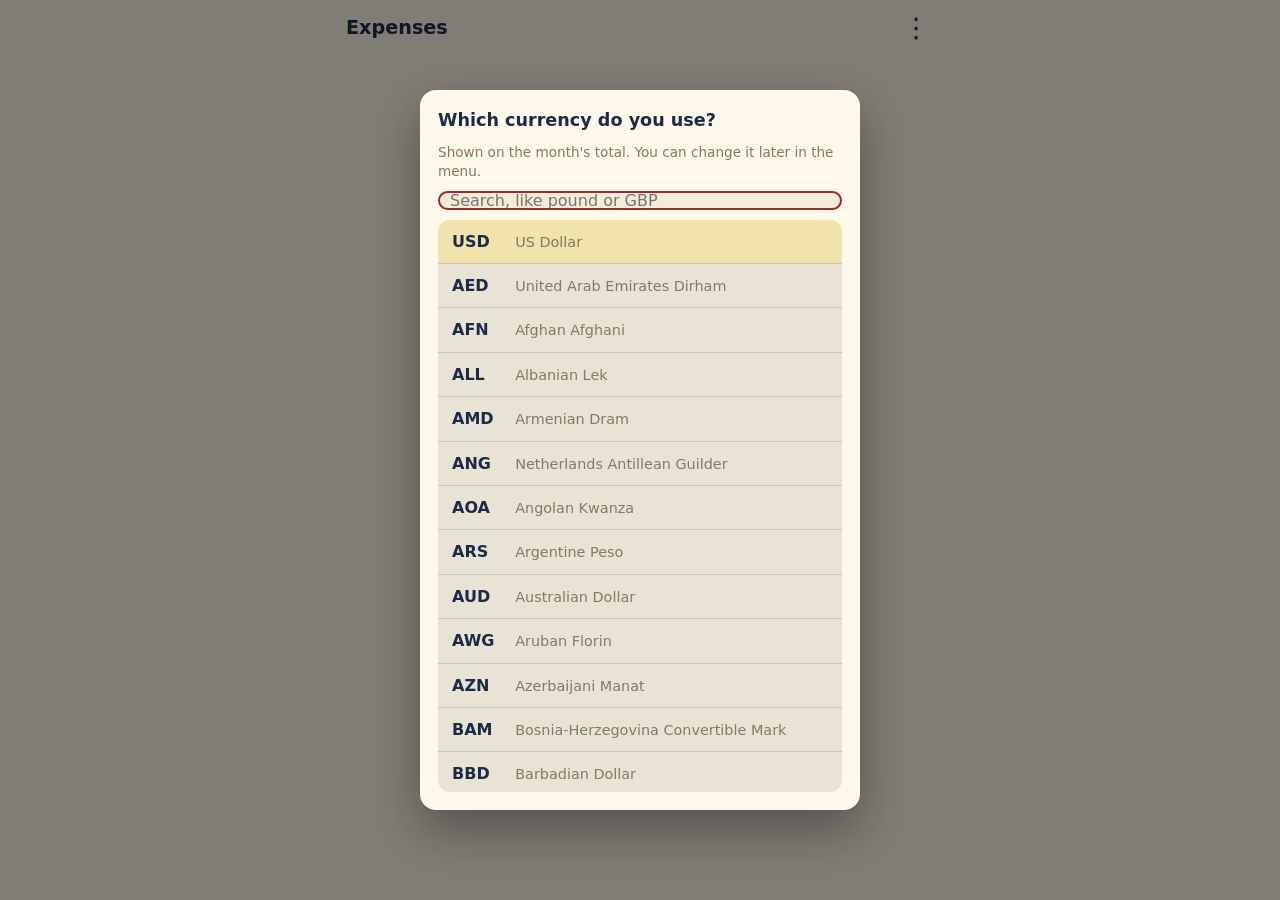
==== index.html @ 02a7f187 "Initial version commit" ====
<!doctype html>
<html lang="en">
<head>
  <meta charset="utf-8">
  <meta name="viewport" content="width=device-width, initial-scale=1, viewport-fit=cover, interactive-widget=resizes-content">
  <meta name="theme-color" content="#fdf8ea">   <!-- updated to the screen colour by app.js -->
  <meta name="color-scheme" content="light dark">
  <!-- Drive: the app talks to Google's Drive API and to your sign-in Worker (*.workers.dev).
       If your Worker is on your own domain, add it to connect-src. -->
  <meta http-equiv="Content-Security-Policy" content="default-src 'self'; img-src 'self' data:; connect-src 'self' https://www.googleapis.com https://*.workers.dev; object-src 'none'; base-uri 'none'; form-action 'none'">
  <title>Ledgerly</title>
  <link rel="manifest" href="manifests/main.webmanifest">
  <link rel="icon" href="icons/icon-rounded.svg" type="image/svg+xml">
  <link rel="icon" href="icons/icon-192.png" type="image/png">
  <link rel="apple-touch-icon" href="icons/apple-touch-icon.png">
  <link rel="stylesheet" href="css/app.css">
  <script src="js/theme.js"></script>
</head>
<body>
  <div id="app" hidden>
    <header>
      <button id="back" class="icon" aria-label="Back" hidden>&#8249;</button>
      <h1 id="title">Expenses</h1>
      <button id="menu-btn" class="icon" aria-label="Menu">&#8942;</button>
      <div id="menu" class="menu" hidden>
        <button id="go-tags" type="button">Tags</button>
        <button id="import" type="button">Import notes (.txt / .csv)</button>
        <button id="export-txt" type="button">Download as text</button>
        <button id="export-csv" type="button">Download as CSV</button>
        <button id="drive-btn" type="button">Connect Google Drive</button>
        <button id="drive-off" type="button" hidden>Disconnect Google Drive</button>
        <button id="currency-btn" type="button">Currency</button>
        <button id="theme-btn" type="button">Theme: System</button>
        <div id="backup-note" class="menu-note"></div>
      </div>
    </header>

    <section id="view-notebook" class="view">
      <div id="nb-page"></div>
    </section>

    <section id="view-tags" class="view" hidden></section>
  </div>

  <input id="import-file" type="file" accept=".txt,.md,.csv,text/plain,text/csv,text/markdown" hidden>

  <dialog id="cur-dialog" class="cur-dialog" aria-labelledby="cur-title">
    <h2 id="cur-title">Which currency do you use?</h2>
    <p class="hint">Shown on the month's total. You can change it later in the menu.</p>
    <input id="cur-search" class="tg-input" placeholder="Search, like pound or GBP" autocomplete="off" aria-label="Search currencies">
    <div id="cur-list" class="cur-list"></div>
    <button id="cur-cancel" type="button" class="tg-btn ghost">Cancel</button>
  </dialog>

  <div id="toast" class="toast" role="status" hidden>
    <span id="toast-msg"></span>
    <button id="toast-action" type="button" hidden></button>
  </div>

  <script src="js/config.js"></script>
  <script src="js/format.js"></script>
  <script src="js/local.js"></script>
  <script src="js/drive.js"></script>
  <script src="js/app.js"></script>
  <script src="js/notebook.js"></script>
  <script src="js/tags.js"></script>
</body>
</html>
---- css/app.css ----
/* Two looks: light is the paper notebook, dark is the same notebook at night. theme.js puts
   data-theme="light|dark" on <html> (System follows the phone). The Tags screen and the menu use
   the same colours on a plainer card style. */
:root {
  --bg: #e9e3d5; --paper: #fdf8ea; --card: #fdf8ea; --ink: #1b2a49; --text: #1b2a49; --muted: #85795f;
  --rule: rgba(60, 100, 170, .22); --sum: #2f6fdc; --auto: #2f6fdc; --plus: #1f7a46; --hl: rgba(255, 224, 102, .38);
  --stamp: #9b2c2c; --accent: #9b2c2c; --accent-text: #fff; --danger: #b3261e; --line: var(--rule);
  --stroke: rgba(0, 0, 0, .1); --hover: rgba(0, 0, 0, .05); --field: #f3ecd9;
  --line-h: 36px;
}
:root[data-theme="dark"] {
  --bg: #040508; --paper: #0d1015; --card: #12161d; --ink: #dde5f0; --text: #dde5f0; --muted: #8791a3;
  --rule: rgba(150, 180, 225, .17); --sum: #4f8cff; --auto: #7aa7ff; --plus: #6fd39a; --hl: rgba(140, 180, 255, .12);
  --stamp: #e58a8a; --accent: #e58a8a; --accent-text: #1a0606; --danger: #ff9a92; --line: var(--rule);
  --stroke: rgba(255, 255, 255, .1); --hover: rgba(255, 255, 255, .06); --field: #1a1f28;
}
* { box-sizing: border-box; -webkit-tap-highlight-color: transparent; }
[hidden] { display: none !important; }
html, body { margin: 0; background: var(--bg); color: var(--text);
  font: 16px/1.4 system-ui, -apple-system, "Segoe UI", Roboto, sans-serif; }
body { min-height: 100vh; min-height: 100dvh; }
body.nb { background: var(--paper); }
button, input, select { font: inherit; color: inherit; }
button { background: none; border: 0; cursor: pointer; }
button:disabled { opacity: .35; cursor: default; }
h1, h2, h3 { margin: 0; }
h2 { font-size: 0.8rem; text-transform: uppercase; letter-spacing: .06em; color: var(--muted); margin: 20px 0 8px; }

#app { max-width: 620px; margin: 0 auto; padding: 0 16px calc(40px + env(safe-area-inset-bottom)); }
header { position: sticky; top: 0; z-index: 7; display: flex; align-items: center;
  gap: 4px; margin: 0 -16px; padding: calc(6px + env(safe-area-inset-top)) 12px 6px; background: var(--bg); }
body.nb header { background: var(--paper); }
header h1 { flex: 1; font-size: 1.2rem; font-weight: 800; padding-left: 4px; color: var(--ink); }
.icon { width: 44px; height: 44px; font-size: 1.7rem; border-radius: 50%; color: var(--ink); }
.icon:active { background: var(--hover); }
.menu { position: absolute; right: 12px; top: calc(52px + env(safe-area-inset-top)); z-index: 30; background: var(--card); color: var(--text);
  border-radius: 12px; min-width: 230px; overflow: hidden; box-shadow: 0 10px 30px rgba(0,0,0,.25), inset 0 0 0 1px var(--stroke); }
.menu button { display: block; width: 100%; text-align: left; padding: 13px 16px; }
.menu button:active { background: var(--hover); }
.menu > * + * { box-shadow: 0 -1px 0 var(--line); }
.menu-note { padding: 8px 16px 12px; font-size: .75rem; color: var(--muted); }

.hint { color: var(--muted); font-size: .85rem; margin: 4px 0 12px; }
.empty { text-align: center; color: var(--muted); padding: 22px 0; }

.toast { font-size: .92rem; position: fixed; left: 50%; transform: translateX(-50%); bottom: calc(24px + env(safe-area-inset-bottom)); z-index: 40;
  display: flex; align-items: center; gap: 14px; max-width: calc(100% - 32px); background: var(--paper); color: var(--ink);
  padding: 12px 16px; border-radius: 8px; box-shadow: inset 0 0 0 1px var(--stroke), 0 6px 18px rgba(0, 0, 0, .22); }
.toast button { color: var(--stamp); font-weight: 700; }

/* ---------- notebook: the page fills the screen; Totals pinned on top, expenses scroll below ---------- */
body.nb #app { height: 100vh; height: 100dvh; display: flex; flex-direction: column; padding-bottom: 0; }
body.nb #view-notebook { flex: 1; min-height: 0; display: flex; flex-direction: column; }
#nb-page { flex: 1; min-height: 0; display: flex; flex-direction: column; }

.nb-bar { flex: none; display: flex; align-items: center; gap: 2px; margin: 0 -8px; padding: 0 0 6px; }
.nb-arrow { width: 40px; height: 40px; border-radius: 50%; font-size: 1.6rem; line-height: 1; color: var(--ink); }
.nb-arrow:active { background: var(--hover); }
.nb-pick { appearance: none; -webkit-appearance: none; border: 0; background: transparent; color: var(--ink);
  font-size: 1.35rem; font-weight: 800; padding: 4px 6px; border-radius: 8px; max-width: 46%; }
.nb-pick option { background: var(--card); color: var(--text); }
.nb-pick:focus-visible { outline: 2px solid var(--sum); }
.nb-total { margin-left: auto; padding-right: 8px; font-weight: 800; font-size: 1.05rem; color: var(--ink);
  font-variant-numeric: tabular-nums; white-space: nowrap; }

.nb-book { flex: 1; min-height: 0; display: flex; flex-direction: column; margin: 0 -16px; border-top: 3px solid var(--ink); }
/* Totals: about a quarter of the page; its lines scroll inside it, the result row always shows */
.nb-totals { flex: none; height: 27%; min-height: 158px; display: flex; flex-direction: column;
  background: color-mix(in srgb, var(--paper) 94%, var(--ink)); box-shadow: 0 6px 10px -8px rgba(0,0,0,.35); position: relative; z-index: 2; }
.nb-tscroll { flex: 1; min-height: 0; overflow-y: auto; overscroll-behavior: contain; }
.nb-cap { position: sticky; top: 0; z-index: 2; height: 0; overflow: visible; padding: 4px 12px 0; text-align: right; pointer-events: none;
  font-size: .66rem; font-weight: 700; letter-spacing: .12em; text-transform: uppercase; color: var(--muted); }
.nb-linkbar { flex: none; display: flex; align-items: center; gap: 8px; padding: 4px 16px; font-size: .8rem; color: var(--muted);
  border-top: 1px dashed var(--rule); }
.nb-linkbar select { flex: 1; min-width: 0; height: 32px; border: 0; border-radius: 8px; padding: 0 8px; background: var(--field); color: var(--ink); }
.nb-result { flex: none; display: flex; align-items: center; gap: 10px; height: calc(var(--line-h) + 4px); padding: 0 16px;
  border-top: 2px solid var(--ink); font-weight: 800; color: var(--ink); }
.nb-reslabel { flex: 1; min-width: 0; border: 0; background: transparent; padding: 0; font-weight: 700; color: var(--ink); outline: 0; }
.nb-reslabel::placeholder { color: var(--muted); font-weight: 500; }
.nb-fig { flex: none; font-variant-numeric: tabular-nums; white-space: pre; }
/* while you write in the expenses (the keyboard is up), Totals shrinks to its result row */
.nb-book:has(.nb-exp textarea:focus) .nb-tscroll,
.nb-book:has(.nb-exp textarea:focus) .nb-linkbar { display: none; }
.nb-book:has(.nb-exp textarea:focus) .nb-totals { height: auto; min-height: 0; }

.nb-exp { flex: 1; min-height: 0; overflow-y: auto; overscroll-behavior: contain; padding-bottom: calc(80px + env(safe-area-inset-bottom)); }
.nb-sec { --tc: var(--ink); margin-top: var(--line-h); }
.nb-sechead { height: calc(var(--line-h) + 8px); display: flex; align-items: center; padding: 0 16px;
  border-top: 2px solid color-mix(in srgb, var(--tc) 70%, transparent); border-bottom: 2px solid color-mix(in srgb, var(--tc) 70%, transparent);
  font-size: .95rem; font-weight: 800; letter-spacing: .04em; color: color-mix(in srgb, var(--tc) 85%, var(--ink)); }
.nb-foot { display: flex; align-items: center; gap: 10px; height: var(--line-h); padding: 0 16px; font-weight: 700; color: var(--ink); }
.nb-foot .nb-fig { padding-top: 2px; border-top: 2px solid var(--sum); }
.nb-sec .nb-foot { color: color-mix(in srgb, var(--tc) 80%, var(--ink)); }
.nb-grand { margin-top: var(--line-h); height: calc(var(--line-h) + 6px); font-weight: 800; font-size: 1.05rem; border-top: 3px double var(--ink); }
.nb-grand .nb-fig { border-top: 0; }

/* ruled paper: a see-through text box over a drawn copy of the same text */
.d-paper { position: relative; background: repeating-linear-gradient(to bottom, transparent 0 calc(var(--line-h) - 1px), var(--rule) calc(var(--line-h) - 1px) var(--line-h)); }
.d-mirror { position: absolute; inset: 0; overflow: hidden; pointer-events: none; color: var(--ink); }
.d-ml, .d-area { font-size: 1rem; line-height: var(--line-h); padding: 0 16px; white-space: pre-wrap; overflow-wrap: break-word;
  font-variant-numeric: tabular-nums; font-family: inherit; letter-spacing: normal; }
.d-ml { position: relative; min-height: var(--line-h); }
.d-area { position: relative; display: block; width: 100%; min-height: var(--line-h); margin: 0; resize: none; overflow: hidden;
  border: 0; border-radius: 0; outline: 0; background: transparent; color: transparent; caret-color: var(--stamp); }
.d-area::selection { color: transparent; background: var(--hl); }
.d-area::placeholder { color: var(--muted); opacity: .75; }
.d-minus { color: var(--ink); font-weight: 700; }
.d-plus { color: var(--plus); font-weight: 700; }
.d-num { font-weight: 600; }
/* a "____" line is drawn as a rule across the page */
.d-rule { color: transparent; }
.d-rule::after { content: ""; position: absolute; left: 16px; right: 16px; top: 50%; border-top: 2px solid var(--ink); opacity: .55; }
/* the filled-in figure of a linked Totals line, in blue ink at the end of the line */
.d-auto { float: right; margin-left: 12px; color: var(--auto); font-weight: 700; font-style: italic; }

/* ---------- currency dialog ---------- */
.cur-dialog { width: min(440px, calc(100% - 32px)); max-height: 80dvh; border: 0; border-radius: 16px; padding: 18px;
  background: var(--card); color: var(--text); box-shadow: 0 20px 50px rgba(0,0,0,.35); flex-direction: column; gap: 10px; }
.cur-dialog[open] { display: flex; }
.cur-dialog::backdrop { background: rgba(0,0,0,.45); }
.cur-dialog h2 { font-size: 1.1rem; text-transform: none; letter-spacing: 0; color: var(--text); margin: 0; }
.cur-dialog .hint { margin: 0; }
.cur-list { flex: 1; min-height: 160px; overflow-y: auto; border-radius: 12px; background: var(--bg); }
.cur-item { display: flex; gap: 12px; align-items: baseline; width: 100%; padding: 11px 14px; text-align: left; }
.cur-item b { width: 3.2em; flex: none; }
.cur-item span { color: var(--muted); font-size: .9rem; }
.cur-item.on { background: var(--hl); }
.cur-item + .cur-item { box-shadow: 0 -1px 0 var(--line); }

/* ---------- tags screen ---------- */
.tg-card { background: var(--card); border-radius: 16px; padding: 4px 6px; box-shadow: inset 0 0 0 1px var(--stroke); }
.tg-new { padding: 12px; margin-top: 8px; }
.tg-newrow { display: flex; gap: 8px; }
.tg-input { flex: 1; min-width: 0; height: 44px; padding: 0 12px; border: 0; border-radius: 12px; background: var(--field); color: var(--text); }
.tg-input:focus { outline: 2px solid var(--accent); outline-offset: -2px; }
.tg-btn { flex: none; height: 44px; padding: 0 18px; border-radius: 12px; background: var(--accent); color: var(--accent-text); font-weight: 600; }
.tg-btn.danger { background: transparent; color: var(--danger); box-shadow: inset 0 0 0 1.5px var(--danger); }
.tg-btn.ghost { background: transparent; color: var(--text); box-shadow: inset 0 0 0 1.5px var(--stroke); }
.swatches { display: flex; flex-wrap: wrap; gap: 10px; margin-top: 12px; }
.sw { width: 30px; height: 30px; border-radius: 50%; box-shadow: inset 0 0 0 2px var(--card); }
.sw.on { box-shadow: 0 0 0 2px var(--card), 0 0 0 4px var(--text); }
.tg-item + .tg-item { box-shadow: 0 -1px 0 var(--line); }
.tg-head { display: flex; align-items: center; gap: 12px; width: 100%; padding: 12px 8px; text-align: left; }
.tg-dot { flex: none; width: 14px; height: 14px; border-radius: 50%; }
.tg-text { flex: 1; min-width: 0; display: flex; flex-direction: column; }
.tg-name { font-weight: 600; }
.tg-meta { font-size: .78rem; color: var(--muted); }
.tg-head .chev { color: var(--muted); transition: transform .15s; }
.tg-item.open .chev { transform: rotate(90deg); }
.tg-editor { padding: 2px 8px 14px; }
.tg-editor .tg-input { width: 100%; }
.tg-actions { display: flex; justify-content: space-between; gap: 8px; margin-top: 14px; }
.tg-actions .tg-btn { flex: 1; }
@media (prefers-reduced-motion: reduce) { * { transition: none !important; } }
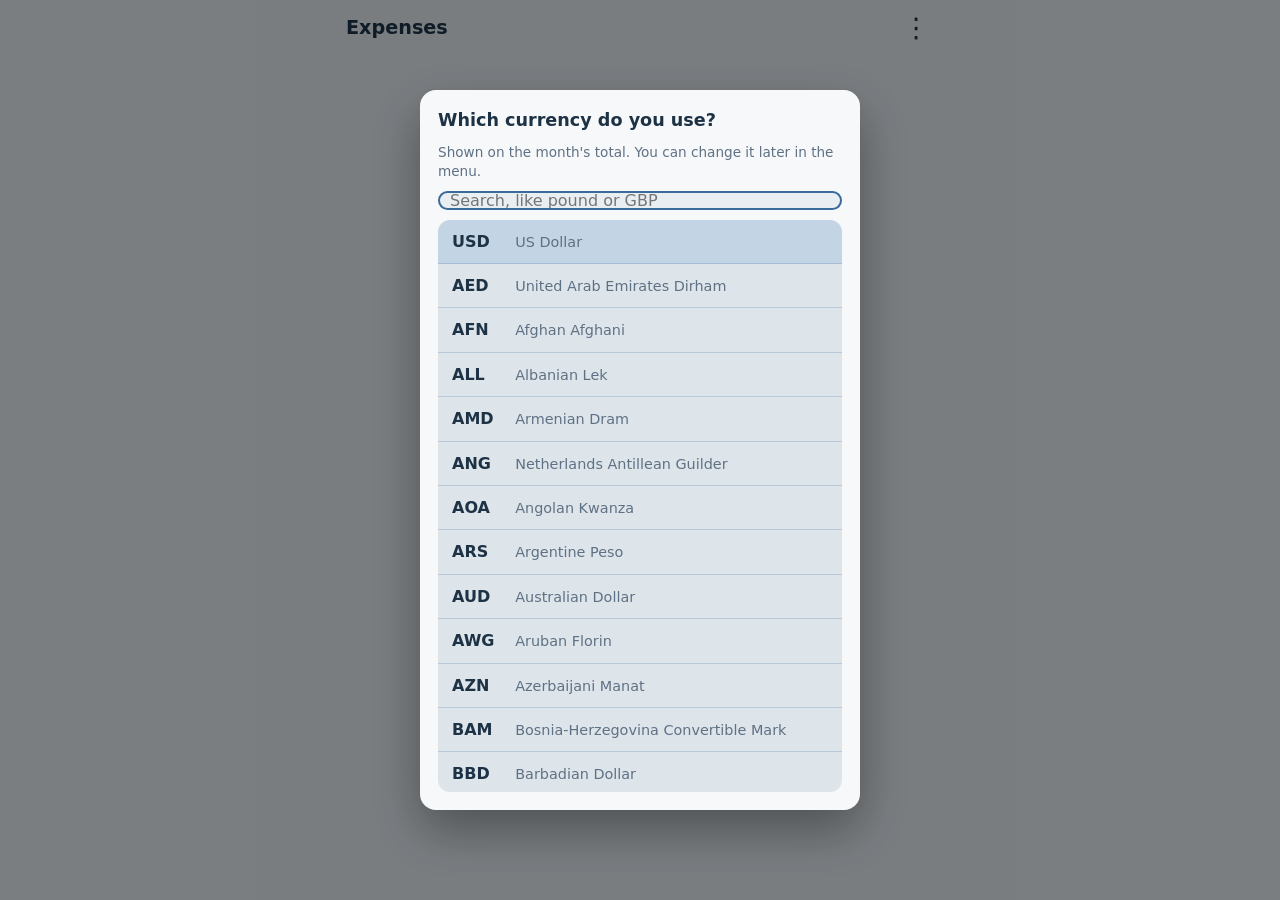
==== commit 98f90f2a: "Notebook icon, Denim theme, fix deploy workflows" ====
--- a/index.html
+++ b/index.html
@@ -3,7 +3,7 @@
 <head>
   <meta charset="utf-8">
   <meta name="viewport" content="width=device-width, initial-scale=1, viewport-fit=cover, interactive-widget=resizes-content">
-  <meta name="theme-color" content="#fdf8ea">   <!-- updated to the screen colour by app.js -->
+  <meta name="theme-color" content="#f6f8f9">   <!-- updated to the screen colour by app.js -->
   <meta name="color-scheme" content="light dark">
   <!-- Drive: the app talks to Google's Drive API and to your sign-in Worker (*.workers.dev).
        If your Worker is on your own domain, add it to connect-src. -->
--- a/css/app.css
+++ b/css/app.css
@@ -1,18 +1,18 @@
 /* Two looks: light is the paper notebook, dark is the same notebook at night. theme.js puts
    data-theme="light|dark" on <html> (System follows the phone). The Tags screen and the menu use
    the same colours on a plainer card style. */
-:root {
-  --bg: #e9e3d5; --paper: #fdf8ea; --card: #fdf8ea; --ink: #1b2a49; --text: #1b2a49; --muted: #85795f;
-  --rule: rgba(60, 100, 170, .22); --sum: #2f6fdc; --auto: #2f6fdc; --plus: #1f7a46; --hl: rgba(255, 224, 102, .38);
-  --stamp: #9b2c2c; --accent: #9b2c2c; --accent-text: #fff; --danger: #b3261e; --line: var(--rule);
-  --stroke: rgba(0, 0, 0, .1); --hover: rgba(0, 0, 0, .05); --field: #f3ecd9;
+:root {   /* Denim: cool paper, grey-blue ink */
+  --bg: #dde4ea; --paper: #f6f8f9; --card: #f6f8f9; --ink: #1d3245; --text: #1d3245; --muted: #5f7184;
+  --rule: rgba(58, 107, 154, .22); --sum: #3a6b9a; --auto: #3a6b9a; --plus: #2f7a52; --hl: rgba(127, 169, 211, .28);
+  --stamp: #3a6b9a; --accent: #3a6b9a; --accent-text: #fff; --danger: #b3261e; --line: var(--rule);
+  --stroke: rgba(29, 50, 69, .12); --hover: rgba(29, 50, 69, .06); --field: #e9eef2;
   --line-h: 36px;
 }
 :root[data-theme="dark"] {
-  --bg: #040508; --paper: #0d1015; --card: #12161d; --ink: #dde5f0; --text: #dde5f0; --muted: #8791a3;
-  --rule: rgba(150, 180, 225, .17); --sum: #4f8cff; --auto: #7aa7ff; --plus: #6fd39a; --hl: rgba(140, 180, 255, .12);
-  --stamp: #e58a8a; --accent: #e58a8a; --accent-text: #1a0606; --danger: #ff9a92; --line: var(--rule);
-  --stroke: rgba(255, 255, 255, .1); --hover: rgba(255, 255, 255, .06); --field: #1a1f28;
+  --bg: #0a1016; --paper: #111a22; --card: #16212b; --ink: #dbe4ec; --text: #dbe4ec; --muted: #8a9aab;
+  --rule: rgba(127, 169, 211, .17); --sum: #7fa9d3; --auto: #9dbde0; --plus: #6fd39a; --hl: rgba(127, 169, 211, .12);
+  --stamp: #7fa9d3; --accent: #7fa9d3; --accent-text: #0a1016; --danger: #ff9a92; --line: var(--rule);
+  --stroke: rgba(255, 255, 255, .1); --hover: rgba(255, 255, 255, .06); --field: #1a2631;
 }
 * { box-sizing: border-box; -webkit-tap-highlight-color: transparent; }
 [hidden] { display: none !important; }
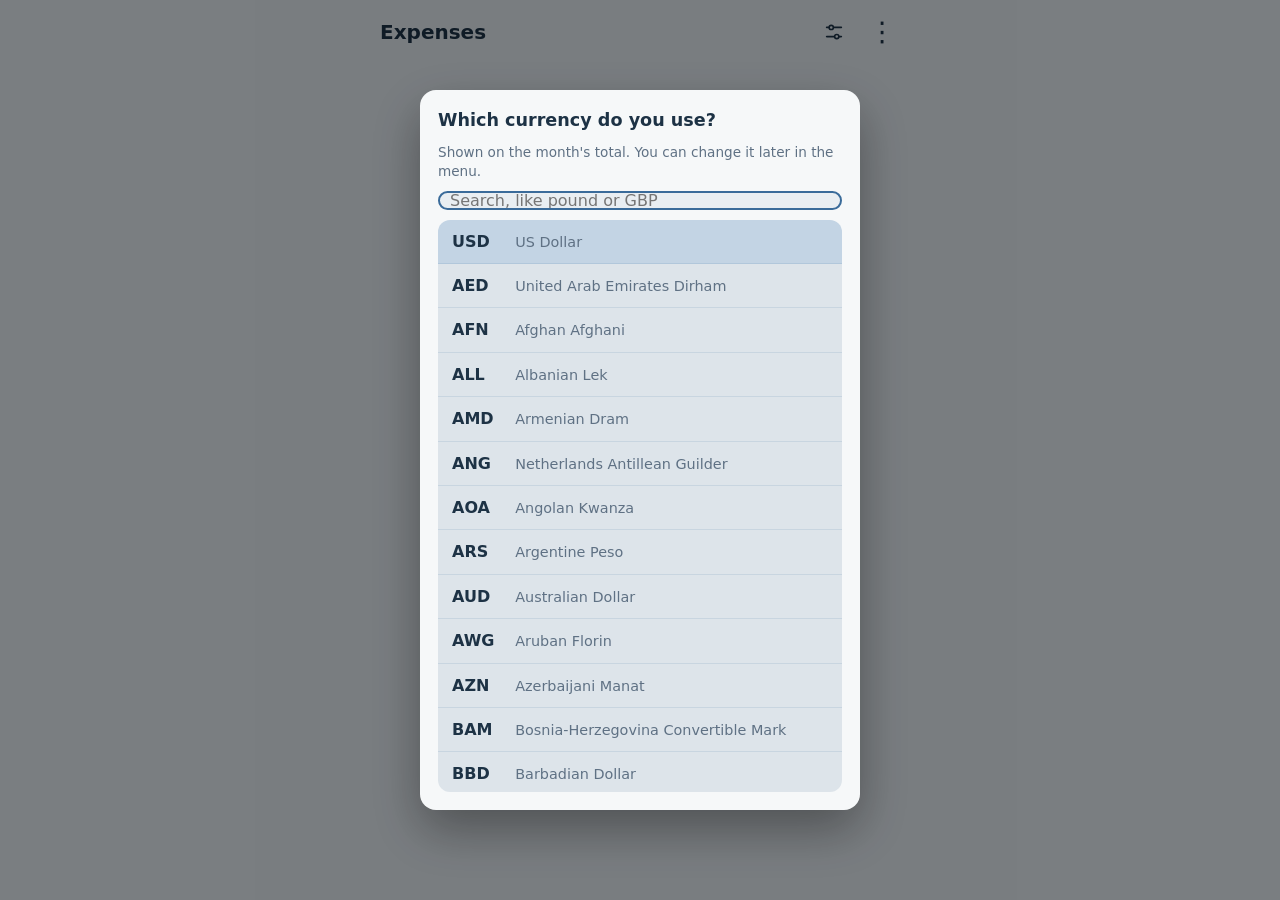
==== commit d148eb99: "UI changes to declutter the app" ====
--- a/index.html
+++ b/index.html
@@ -19,11 +19,15 @@
 <body>
   <div id="app" hidden>
     <header>
-      <button id="back" class="icon" aria-label="Back" hidden>&#8249;</button>
       <h1 id="title">Expenses</h1>
+      <button id="set-btn" class="icon" aria-label="Settings: linked lines and tags" aria-expanded="false" aria-controls="pop">
+        <svg viewBox="0 0 24 24" width="22" height="22" fill="none" stroke="currentColor" stroke-width="1.8" stroke-linecap="round" aria-hidden="true">
+          <line x1="4" y1="7" x2="20" y2="7"/><line x1="4" y1="17" x2="20" y2="17"/>
+          <circle cx="9" cy="7" r="2.3" fill="var(--bg)"/><circle cx="15" cy="17" r="2.3" fill="var(--bg)"/>
+        </svg>
+      </button>
       <button id="menu-btn" class="icon" aria-label="Menu">&#8942;</button>
       <div id="menu" class="menu" hidden>
-        <button id="go-tags" type="button">Tags</button>
         <button id="import" type="button">Import notes (.txt / .csv)</button>
         <button id="export-txt" type="button">Download as text</button>
         <button id="export-csv" type="button">Download as CSV</button>
@@ -37,9 +41,18 @@
 
     <section id="view-notebook" class="view">
       <div id="nb-page"></div>
+      <div id="nb-more"></div>
     </section>
 
-    <section id="view-tags" class="view" hidden></section>
+    <!-- settings popover: which Totals lines fill themselves in, and the tags -->
+    <div id="pop" class="pop" role="dialog" aria-label="Settings" hidden>
+      <h2 id="pop-links-title">Lines that fill in</h2>
+      <p class="hint">A line without a figure can show last month's result or a tag's total.</p>
+      <div id="pop-links"></div>
+      <h2>Tags</h2>
+      <p class="hint">Each tag is a section in every month, with its own total.</p>
+      <div id="pop-tags"></div>
+    </div>
   </div>
 
   <input id="import-file" type="file" accept=".txt,.md,.csv,text/plain,text/csv,text/markdown" hidden>
--- a/css/app.css
+++ b/css/app.css
@@ -1,40 +1,39 @@
 /* Two looks: light is the paper notebook, dark is the same notebook at night. theme.js puts
-   data-theme="light|dark" on <html> (System follows the phone). The Tags screen and the menu use
-   the same colours on a plainer card style. */
+   data-theme="light|dark" on <html> (System follows the phone). The menu and the settings popover
+   use the same colours on a plainer card style. */
 :root {   /* Denim: cool paper, grey-blue ink */
   --bg: #dde4ea; --paper: #f6f8f9; --card: #f6f8f9; --ink: #1d3245; --text: #1d3245; --muted: #5f7184;
-  --rule: rgba(58, 107, 154, .22); --sum: #3a6b9a; --auto: #3a6b9a; --plus: #2f7a52; --hl: rgba(127, 169, 211, .28);
+  --rule: rgba(58, 107, 154, .13); --sum: #3a6b9a; --auto: #3a6b9a; --plus: #2f7a52; --hl: rgba(127, 169, 211, .28);
   --stamp: #3a6b9a; --accent: #3a6b9a; --accent-text: #fff; --danger: #b3261e; --line: var(--rule);
   --stroke: rgba(29, 50, 69, .12); --hover: rgba(29, 50, 69, .06); --field: #e9eef2;
-  --line-h: 36px;
+  --line-h: 32px; --band: var(--ink);
 }
 :root[data-theme="dark"] {
   --bg: #0a1016; --paper: #111a22; --card: #16212b; --ink: #dbe4ec; --text: #dbe4ec; --muted: #8a9aab;
-  --rule: rgba(127, 169, 211, .17); --sum: #7fa9d3; --auto: #9dbde0; --plus: #6fd39a; --hl: rgba(127, 169, 211, .12);
+  --rule: rgba(127, 169, 211, .09); --sum: #7fa9d3; --auto: #9dbde0; --plus: #6fd39a; --hl: rgba(127, 169, 211, .12);
   --stamp: #7fa9d3; --accent: #7fa9d3; --accent-text: #0a1016; --danger: #ff9a92; --line: var(--rule);
-  --stroke: rgba(255, 255, 255, .1); --hover: rgba(255, 255, 255, .06); --field: #1a2631;
+  --stroke: rgba(255, 255, 255, .1); --hover: rgba(255, 255, 255, .06); --field: #1a2631; --band: #a9bccf;
 }
 * { box-sizing: border-box; -webkit-tap-highlight-color: transparent; }
 [hidden] { display: none !important; }
 html, body { margin: 0; background: var(--bg); color: var(--text);
   font: 16px/1.4 system-ui, -apple-system, "Segoe UI", Roboto, sans-serif; }
 body { min-height: 100vh; min-height: 100dvh; }
-body.nb { background: var(--paper); }
 button, input, select { font: inherit; color: inherit; }
 button { background: none; border: 0; cursor: pointer; }
 button:disabled { opacity: .35; cursor: default; }
 h1, h2, h3 { margin: 0; }
 h2 { font-size: 0.8rem; text-transform: uppercase; letter-spacing: .06em; color: var(--muted); margin: 20px 0 8px; }
 
-#app { max-width: 620px; margin: 0 auto; padding: 0 16px calc(40px + env(safe-area-inset-bottom)); }
+#app { max-width: 560px; margin: 0 auto; padding: 0 16px calc(40px + env(safe-area-inset-bottom)); }
 header { position: sticky; top: 0; z-index: 7; display: flex; align-items: center;
-  gap: 4px; margin: 0 -16px; padding: calc(6px + env(safe-area-inset-top)) 12px 6px; background: var(--bg); }
-body.nb header { background: var(--paper); }
-header h1 { flex: 1; font-size: 1.2rem; font-weight: 800; padding-left: 4px; color: var(--ink); }
+  gap: 4px; margin: 0 -16px; padding: calc(10px + env(safe-area-inset-top)) 16px 10px; background: var(--bg); }
+header h1 { flex: 1; font-size: 1.25rem; font-weight: 700; padding-left: 4px; color: var(--ink); }
 .icon { width: 44px; height: 44px; font-size: 1.7rem; border-radius: 50%; color: var(--ink); }
 .icon:active { background: var(--hover); }
+.icon svg { display: block; margin: auto; }
 .menu { position: absolute; right: 12px; top: calc(52px + env(safe-area-inset-top)); z-index: 30; background: var(--card); color: var(--text);
-  border-radius: 12px; min-width: 230px; overflow: hidden; box-shadow: 0 10px 30px rgba(0,0,0,.25), inset 0 0 0 1px var(--stroke); }
+  border-radius: 14px; min-width: 230px; overflow: hidden; box-shadow: 0 10px 30px rgba(0,0,0,.25), inset 0 0 0 1px var(--stroke); }
 .menu button { display: block; width: 100%; text-align: left; padding: 13px 16px; }
 .menu button:active { background: var(--hover); }
 .menu > * + * { box-shadow: 0 -1px 0 var(--line); }
@@ -45,73 +44,76 @@
 
 .toast { font-size: .92rem; position: fixed; left: 50%; transform: translateX(-50%); bottom: calc(24px + env(safe-area-inset-bottom)); z-index: 40;
   display: flex; align-items: center; gap: 14px; max-width: calc(100% - 32px); background: var(--paper); color: var(--ink);
-  padding: 12px 16px; border-radius: 8px; box-shadow: inset 0 0 0 1px var(--stroke), 0 6px 18px rgba(0, 0, 0, .22); }
+  padding: 12px 16px; border-radius: 6px; box-shadow: inset 0 0 0 1px var(--stroke), 0 6px 18px rgba(0, 0, 0, .18); }
 .toast button { color: var(--stamp); font-weight: 700; }
 
-/* ---------- notebook: the page fills the screen; Totals pinned on top, expenses scroll below ---------- */
-body.nb #app { height: 100vh; height: 100dvh; display: flex; flex-direction: column; padding-bottom: 0; }
-body.nb #view-notebook { flex: 1; min-height: 0; display: flex; flex-direction: column; }
-#nb-page { flex: 1; min-height: 0; display: flex; flex-direction: column; }
+/* ---------- notebook: the old notebook's sheets, one per month, in the Denim colours ---------- */
+body.nb header { position: relative; z-index: 20; background: transparent; }   /* keeps the menu above the sheets */
 
-.nb-bar { flex: none; display: flex; align-items: center; gap: 2px; margin: 0 -8px; padding: 0 0 6px; }
-.nb-arrow { width: 40px; height: 40px; border-radius: 50%; font-size: 1.6rem; line-height: 1; color: var(--ink); }
-.nb-arrow:active { background: var(--hover); }
-.nb-pick { appearance: none; -webkit-appearance: none; border: 0; background: transparent; color: var(--ink);
-  font-size: 1.35rem; font-weight: 800; padding: 4px 6px; border-radius: 8px; max-width: 46%; }
-.nb-pick option { background: var(--card); color: var(--text); }
-.nb-pick:focus-visible { outline: 2px solid var(--sum); }
-.nb-total { margin-left: auto; padding-right: 8px; font-weight: 800; font-size: 1.05rem; color: var(--ink);
-  font-variant-numeric: tabular-nums; white-space: nowrap; }
+/* a month: one continuous sheet, with its name and total pinned while you are in it */
+.d-monthgroup { margin: 0 -8px 22px; border-radius: 18px; overflow: clip; background: var(--paper);
+  box-shadow: 0 1px 0 rgba(0, 0, 0, .08), 0 -1px 0 rgba(0, 0, 0, .05); }
+.d-month { position: sticky; top: 0; z-index: 3; border-radius: 18px 18px 0 0; display: flex; justify-content: space-between; align-items: baseline; gap: 12px;
+  margin: 0; padding: 16px; background: var(--band); color: var(--paper); font-size: 1rem; text-transform: none; letter-spacing: normal; }
+.d-monthname { font-size: 1.75rem; font-weight: 800; letter-spacing: -.01em; line-height: 1.15; }
+.d-monthtotal { font-size: 1.2rem; font-weight: 800; white-space: nowrap; font-variant-numeric: tabular-nums; }
 
-.nb-book { flex: 1; min-height: 0; display: flex; flex-direction: column; margin: 0 -16px; border-top: 3px solid var(--ink); }
-/* Totals: about a quarter of the page; its lines scroll inside it, the result row always shows */
-.nb-totals { flex: none; height: 27%; min-height: 158px; display: flex; flex-direction: column;
-  background: color-mix(in srgb, var(--paper) 94%, var(--ink)); box-shadow: 0 6px 10px -8px rgba(0,0,0,.35); position: relative; z-index: 2; }
-.nb-tscroll { flex: 1; min-height: 0; overflow-y: auto; overscroll-behavior: contain; }
-.nb-cap { position: sticky; top: 0; z-index: 2; height: 0; overflow: visible; padding: 4px 12px 0; text-align: right; pointer-events: none;
-  font-size: .66rem; font-weight: 700; letter-spacing: .12em; text-transform: uppercase; color: var(--muted); }
-.nb-linkbar { flex: none; display: flex; align-items: center; gap: 8px; padding: 4px 16px; font-size: .8rem; color: var(--muted);
-  border-top: 1px dashed var(--rule); }
-.nb-linkbar select { flex: 1; min-width: 0; height: 32px; border: 0; border-radius: 8px; padding: 0 8px; background: var(--field); color: var(--ink); }
-.nb-result { flex: none; display: flex; align-items: center; gap: 10px; height: calc(var(--line-h) + 4px); padding: 0 16px;
-  border-top: 2px solid var(--ink); font-weight: 800; color: var(--ink); }
-.nb-reslabel { flex: 1; min-width: 0; border: 0; background: transparent; padding: 0; font-weight: 700; color: var(--ink); outline: 0; }
-.nb-reslabel::placeholder { color: var(--muted); font-weight: 500; }
-.nb-fig { flex: none; font-variant-numeric: tabular-nums; white-space: pre; }
-/* while you write in the expenses (the keyboard is up), Totals shrinks to its result row */
-.nb-book:has(.nb-exp textarea:focus) .nb-tscroll,
-.nb-book:has(.nb-exp textarea:focus) .nb-linkbar { display: none; }
-.nb-book:has(.nb-exp textarea:focus) .nb-totals { height: auto; min-height: 0; }
+/* the sheet: every line sits on a rule, headings and totals too */
+.d-page { position: relative; padding: 8px 0 var(--line-h); }
+.d-page { --ruled: repeating-linear-gradient(to bottom, transparent 0 calc(var(--line-h) - 1px), var(--rule) calc(var(--line-h) - 1px) var(--line-h)); }
+.d-sechead, .d-paper, .d-secfoot, .d-total { display: block; margin: 0; padding: 0 16px; line-height: var(--line-h); background: var(--ruled); }
+.d-sec { --tc: var(--ink); }
+.d-sec + .d-sec { padding-top: var(--line-h); background: var(--ruled); }   /* one empty ruled line between parts */
+.d-sechead { height: var(--line-h); font-size: 1.05rem; font-weight: 700; color: color-mix(in srgb, var(--tc) 80%, var(--ink)); }
 
-.nb-exp { flex: 1; min-height: 0; overflow-y: auto; overscroll-behavior: contain; padding-bottom: calc(80px + env(safe-area-inset-bottom)); }
-.nb-sec { --tc: var(--ink); margin-top: var(--line-h); }
-.nb-sechead { height: calc(var(--line-h) + 8px); display: flex; align-items: center; padding: 0 16px;
-  border-top: 2px solid color-mix(in srgb, var(--tc) 70%, transparent); border-bottom: 2px solid color-mix(in srgb, var(--tc) 70%, transparent);
-  font-size: .95rem; font-weight: 800; letter-spacing: .04em; color: color-mix(in srgb, var(--tc) 85%, var(--ink)); }
-.nb-foot { display: flex; align-items: center; gap: 10px; height: var(--line-h); padding: 0 16px; font-weight: 700; color: var(--ink); }
-.nb-foot .nb-fig { padding-top: 2px; border-top: 2px solid var(--sum); }
-.nb-sec .nb-foot { color: color-mix(in srgb, var(--tc) 80%, var(--ink)); }
-.nb-grand { margin-top: var(--line-h); height: calc(var(--line-h) + 6px); font-weight: 800; font-size: 1.05rem; border-top: 3px double var(--ink); }
-.nb-grand .nb-fig { border-top: 0; }
-
-/* ruled paper: a see-through text box over a drawn copy of the same text */
-.d-paper { position: relative; background: repeating-linear-gradient(to bottom, transparent 0 calc(var(--line-h) - 1px), var(--rule) calc(var(--line-h) - 1px) var(--line-h)); }
+/* the text box is see-through on top; .d-mirror under it shows the same lines, figures inked */
+.d-paper { position: relative; padding: 0; }
 .d-mirror { position: absolute; inset: 0; overflow: hidden; pointer-events: none; color: var(--ink); }
 .d-ml, .d-area { font-size: 1rem; line-height: var(--line-h); padding: 0 16px; white-space: pre-wrap; overflow-wrap: break-word;
-  font-variant-numeric: tabular-nums; font-family: inherit; letter-spacing: normal; }
+  font-family: inherit; font-variant-numeric: tabular-nums; letter-spacing: normal; }
 .d-ml { position: relative; min-height: var(--line-h); }
 .d-area { position: relative; display: block; width: 100%; min-height: var(--line-h); margin: 0; resize: none; overflow: hidden;
   border: 0; border-radius: 0; outline: 0; background: transparent; color: transparent; caret-color: var(--stamp); }
 .d-area::selection { color: transparent; background: var(--hl); }
-.d-area::placeholder { color: var(--muted); opacity: .75; }
-.d-minus { color: var(--ink); font-weight: 700; }
+.d-area::placeholder { color: var(--muted); opacity: .7; }
+.d-num { font-weight: 600; }
 .d-plus { color: var(--plus); font-weight: 700; }
-.d-num { font-weight: 600; }
-/* a "____" line is drawn as a rule across the page */
+/* the figure of a linked Totals line, filled in for you */
+.d-auto { color: var(--auto); font-weight: 600; }
+/* a "____" line you wrote: a faint rule */
 .d-rule { color: transparent; }
-.d-rule::after { content: ""; position: absolute; left: 16px; right: 16px; top: 50%; border-top: 2px solid var(--ink); opacity: .55; }
-/* the filled-in figure of a linked Totals line, in blue ink at the end of the line */
-.d-auto { float: right; margin-left: 12px; color: var(--auto); font-weight: 700; font-style: italic; }
+.d-rule::after { content: ""; position: absolute; left: 16px; right: 16px; top: 50%; border-top: 1px solid var(--muted); opacity: .45; }
+
+/* sums, written like a hand addition: a short stroke above the figure, the words beside it */
+.d-secfoot, .d-total { display: flex; align-items: baseline; height: var(--line-h); font-variant-numeric: tabular-nums; }
+.d-figcol { flex: none; white-space: pre; }
+.d-sum { border-top: 2px solid var(--sum); border-radius: 2px; font-weight: 700; }
+.d-sum:empty { border: 0; }
+.d-footlabel { color: var(--muted); }
+.d-sec .d-secfoot { color: color-mix(in srgb, var(--tc) 80%, var(--ink)); }
+.d-result { font-weight: 700; color: var(--ink); }
+.d-reslabel { flex: 1; min-width: 0; height: var(--line-h); padding: 0; border: 0; outline: 0; background: transparent;
+  font-weight: 700; color: var(--ink); }
+.d-reslabel::placeholder { color: var(--muted); font-weight: 500; }
+/* the month's spending: like the section sums, but bolder, with a heavier stroke, a line further down */
+.d-total { height: calc(var(--line-h) * 2); padding-top: var(--line-h); font-weight: 800; color: var(--ink); }
+.d-total .d-sum { border-top-width: 3px; border-radius: 3px; font-weight: 800; }
+#nb-more button { display: block; margin: 6px auto 0; padding: 8px 18px; font-size: .9rem; color: var(--muted); text-decoration: underline dotted; text-underline-offset: 4px; }
+#nb-more button:active { color: var(--ink); }
+
+/* ---------- settings popover: which Totals lines fill in, and the tags ---------- */
+.pop { position: fixed; right: max(12px, calc(50% - 298px)); top: calc(52px + env(safe-area-inset-top)); z-index: 30;
+  width: min(360px, calc(100% - 24px)); max-height: calc(100dvh - 72px - env(safe-area-inset-top)); overflow-y: auto; overscroll-behavior: contain;
+  padding: 6px 14px 14px; border-radius: 14px; background: var(--card); color: var(--text);
+  box-shadow: 0 10px 30px rgba(0,0,0,.22), inset 0 0 0 1px var(--stroke); }
+.pop h2 { margin: 14px 0 6px; }
+.pop .hint { margin: 0 0 8px; }
+.pop-row { display: flex; align-items: center; gap: 10px; padding: 8px 0; }
+.pop-row + .pop-row { box-shadow: 0 -1px 0 var(--line); }
+.pop-label { flex: 1; min-width: 0; overflow: hidden; text-overflow: ellipsis; white-space: nowrap; }
+.pop-select { flex: none; max-width: 52%; height: 36px; border: 0; border-radius: 10px; padding: 0 8px; background: var(--field); color: var(--text); }
+.pop .tg-card { background: transparent; box-shadow: none; padding: 0; }
+.pop .tg-new { padding: 0 0 4px; margin: 0; }
 
 /* ---------- currency dialog ---------- */
 .cur-dialog { width: min(440px, calc(100% - 32px)); max-height: 80dvh; border: 0; border-radius: 16px; padding: 18px;
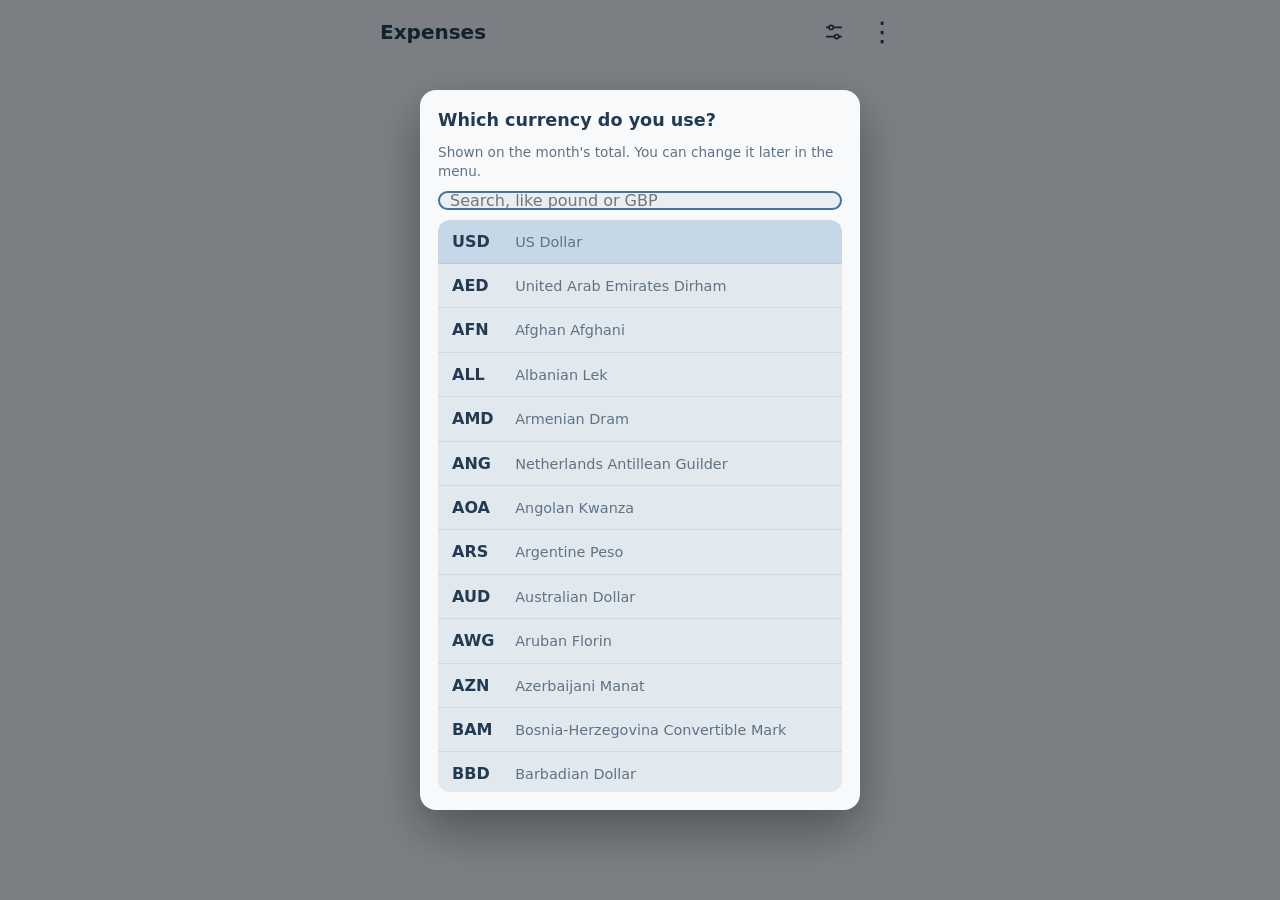
==== commit aab7f924: "theme changes and import parsing fixes" ====
--- a/index.html
+++ b/index.html
@@ -34,7 +34,7 @@
         <button id="drive-btn" type="button">Connect Google Drive</button>
         <button id="drive-off" type="button" hidden>Disconnect Google Drive</button>
         <button id="currency-btn" type="button">Currency</button>
-        <button id="theme-btn" type="button">Theme: System</button>
+        <button id="theme-btn" type="button">Theme: Light</button>
         <div id="backup-note" class="menu-note"></div>
       </div>
     </header>
@@ -46,11 +46,9 @@
 
     <!-- settings popover: which Totals lines fill themselves in, and the tags -->
     <div id="pop" class="pop" role="dialog" aria-label="Settings" hidden>
-      <h2 id="pop-links-title">Lines that fill in</h2>
-      <p class="hint">A line without a figure can show last month's result or a tag's total.</p>
+      <h2 id="pop-links-title">Filled in</h2>
       <div id="pop-links"></div>
       <h2>Tags</h2>
-      <p class="hint">Each tag is a section in every month, with its own total.</p>
       <div id="pop-tags"></div>
     </div>
   </div>
--- a/css/app.css
+++ b/css/app.css
@@ -2,23 +2,28 @@
    data-theme="light|dark" on <html> (System follows the phone). The menu and the settings popover
    use the same colours on a plainer card style. */
 :root {   /* Denim: cool paper, grey-blue ink */
-  --bg: #dde4ea; --paper: #f6f8f9; --card: #f6f8f9; --ink: #1d3245; --text: #1d3245; --muted: #5f7184;
-  --rule: rgba(58, 107, 154, .13); --sum: #3a6b9a; --auto: #3a6b9a; --plus: #2f7a52; --hl: rgba(127, 169, 211, .28);
-  --stamp: #3a6b9a; --accent: #3a6b9a; --accent-text: #fff; --danger: #b3261e; --line: var(--rule);
+  --bg: #e1e8ee; --paper: #f7f9fa; --card: #f7f9fa; --ink: #233b52; --text: #233b52; --muted: #5f7386;
+  --rule: rgba(68, 115, 161, .13); --sum: #4473a1; --auto: #4473a1; --plus: #2f7a52; --hl: rgba(127, 169, 211, .28);
+  --stamp: #4473a1; --accent: #4473a1; --accent-text: #fff; --danger: #b3261e; --line: var(--rule);
   --stroke: rgba(29, 50, 69, .12); --hover: rgba(29, 50, 69, .06); --field: #e9eef2;
-  --line-h: 32px; --band: var(--ink);
+  --line-h: 32px; --band: color-mix(in srgb, var(--accent) 11%, var(--paper)); --warm: #d9925a; --scrim: rgba(24, 40, 56, .22);
 }
 :root[data-theme="dark"] {
   --bg: #0a1016; --paper: #111a22; --card: #16212b; --ink: #dbe4ec; --text: #dbe4ec; --muted: #8a9aab;
   --rule: rgba(127, 169, 211, .09); --sum: #7fa9d3; --auto: #9dbde0; --plus: #6fd39a; --hl: rgba(127, 169, 211, .12);
   --stamp: #7fa9d3; --accent: #7fa9d3; --accent-text: #0a1016; --danger: #ff9a92; --line: var(--rule);
-  --stroke: rgba(255, 255, 255, .1); --hover: rgba(255, 255, 255, .06); --field: #1a2631; --band: #a9bccf;
+  --stroke: rgba(255, 255, 255, .1); --hover: rgba(255, 255, 255, .06); --field: #1a2631; --band: color-mix(in srgb, var(--accent) 13%, var(--paper)); --warm: #c98a5a; --scrim: rgba(0, 0, 0, .45);
 }
 * { box-sizing: border-box; -webkit-tap-highlight-color: transparent; }
 [hidden] { display: none !important; }
 html, body { margin: 0; background: var(--bg); color: var(--text);
   font: 16px/1.4 system-ui, -apple-system, "Segoe UI", Roboto, sans-serif; }
 body { min-height: 100vh; min-height: 100dvh; }
+/* a soft wash of the accent behind the sheets, so the page isn't flat */
+body.nb { background:
+  radial-gradient(120% 60% at 0% 0%, color-mix(in srgb, var(--accent) 20%, transparent), transparent 70%),
+  radial-gradient(90% 50% at 100% 100%, color-mix(in srgb, var(--warm) 12%, transparent), transparent 70%),
+  var(--bg); background-attachment: fixed; }
 button, input, select { font: inherit; color: inherit; }
 button { background: none; border: 0; cursor: pointer; }
 button:disabled { opacity: .35; cursor: default; }
@@ -33,7 +38,7 @@
 .icon:active { background: var(--hover); }
 .icon svg { display: block; margin: auto; }
 .menu { position: absolute; right: 12px; top: calc(52px + env(safe-area-inset-top)); z-index: 30; background: var(--card); color: var(--text);
-  border-radius: 14px; min-width: 230px; overflow: hidden; box-shadow: 0 10px 30px rgba(0,0,0,.25), inset 0 0 0 1px var(--stroke); }
+  border-radius: 14px; min-width: 230px; overflow: hidden; box-shadow: 0 0 0 100vmax var(--scrim), 0 10px 30px rgba(0,0,0,.25), inset 0 0 0 1px var(--stroke); }
 .menu button { display: block; width: 100%; text-align: left; padding: 13px 16px; }
 .menu button:active { background: var(--hover); }
 .menu > * + * { box-shadow: 0 -1px 0 var(--line); }
@@ -52,19 +57,34 @@
 
 /* a month: one continuous sheet, with its name and total pinned while you are in it */
 .d-monthgroup { margin: 0 -8px 22px; border-radius: 18px; overflow: clip; background: var(--paper);
-  box-shadow: 0 1px 0 rgba(0, 0, 0, .08), 0 -1px 0 rgba(0, 0, 0, .05); }
+  border: 1px solid color-mix(in srgb, var(--accent) 14%, transparent);
+  box-shadow: 0 1px 2px rgba(29, 50, 69, .06), 0 8px 24px -8px rgba(29, 50, 69, .14); }
+:root[data-theme="dark"] .d-monthgroup { box-shadow: 0 8px 28px -10px rgba(0, 0, 0, .6); }
 .d-month { position: sticky; top: 0; z-index: 3; border-radius: 18px 18px 0 0; display: flex; justify-content: space-between; align-items: baseline; gap: 12px;
-  margin: 0; padding: 16px; background: var(--band); color: var(--paper); font-size: 1rem; text-transform: none; letter-spacing: normal; }
-.d-monthname { font-size: 1.75rem; font-weight: 800; letter-spacing: -.01em; line-height: 1.15; }
-.d-monthtotal { font-size: 1.2rem; font-weight: 800; white-space: nowrap; font-variant-numeric: tabular-nums; }
+  margin: 0; padding: 14px 16px; color: var(--ink);
+  background: color-mix(in srgb, var(--accent) 20%, var(--paper)); font-size: 1rem; text-transform: none; letter-spacing: normal; }
+.d-monthname { font-size: 1.75rem; font-weight: 800; color: color-mix(in srgb, var(--accent) 45%, var(--ink)); letter-spacing: -.01em; line-height: 1.15; }
+/* the month's total in a small pill */
+.d-monthtotal { align-self: center; font-size: 1.05rem; font-weight: 800; white-space: nowrap; font-variant-numeric: tabular-nums;
+  padding: 4px 12px; border-radius: 999px; background: var(--accent); color: var(--accent-text);
+  box-shadow: 0 2px 8px -2px color-mix(in srgb, var(--accent) 60%, transparent); }
 
 /* the sheet: every line sits on a rule, headings and totals too */
 .d-page { position: relative; padding: 8px 0 var(--line-h); }
 .d-page { --ruled: repeating-linear-gradient(to bottom, transparent 0 calc(var(--line-h) - 1px), var(--rule) calc(var(--line-h) - 1px) var(--line-h)); }
 .d-sechead, .d-paper, .d-secfoot, .d-total { display: block; margin: 0; padding: 0 16px; line-height: var(--line-h); background: var(--ruled); }
 .d-sec { --tc: var(--ink); }
-.d-sec + .d-sec { padding-top: var(--line-h); background: var(--ruled); }   /* one empty ruled line between parts */
-.d-sechead { height: var(--line-h); font-size: 1.05rem; font-weight: 700; color: color-mix(in srgb, var(--tc) 80%, var(--ink)); }
+/* one fixed empty line only between a tag's total and the next tag; the lines above a tag name are
+   the untagged area's own lines, so you add or remove them with Enter and Backspace */
+.d-tagged + .d-tagged { padding-top: var(--line-h); background: var(--ruled); }
+.d-sechead { box-sizing: border-box; height: var(--line-h); font-size: 1.05rem; font-weight: 700; color: color-mix(in srgb, var(--tc) 80%, var(--ink));
+  background: none; border-bottom: 1px solid color-mix(in srgb, var(--tc) 45%, transparent); }   /* one line under the tag name */
+.d-tagged .d-sechead { background: color-mix(in srgb, var(--tc) 16%, transparent); }
+.d-tagged .d-sum { border-top-color: var(--tc); }
+.d-sechead::before { content: ""; display: inline-block; width: 8px; height: 8px; margin-right: 8px; border-radius: 50%;
+  vertical-align: .1em; background: var(--tc); }
+/* one line between Totals and the expenses */
+.d-totals { border-bottom: 1.5px solid color-mix(in srgb, var(--accent) 45%, transparent); }
 
 /* the text box is see-through on top; .d-mirror under it shows the same lines, figures inked */
 .d-paper { position: relative; padding: 0; }
@@ -92,6 +112,9 @@
 .d-footlabel { color: var(--muted); }
 .d-sec .d-secfoot { color: color-mix(in srgb, var(--tc) 80%, var(--ink)); }
 .d-result { font-weight: 700; color: var(--ink); }
+/* the month's result gets a faint wash of the accent */
+.d-result { background-color: color-mix(in srgb, var(--accent) 10%, transparent); }
+.d-result .d-sum { color: var(--accent); }
 .d-reslabel { flex: 1; min-width: 0; height: var(--line-h); padding: 0; border: 0; outline: 0; background: transparent;
   font-weight: 700; color: var(--ink); }
 .d-reslabel::placeholder { color: var(--muted); font-weight: 500; }
@@ -105,15 +128,40 @@
 .pop { position: fixed; right: max(12px, calc(50% - 298px)); top: calc(52px + env(safe-area-inset-top)); z-index: 30;
   width: min(360px, calc(100% - 24px)); max-height: calc(100dvh - 72px - env(safe-area-inset-top)); overflow-y: auto; overscroll-behavior: contain;
   padding: 6px 14px 14px; border-radius: 14px; background: var(--card); color: var(--text);
-  box-shadow: 0 10px 30px rgba(0,0,0,.22), inset 0 0 0 1px var(--stroke); }
-.pop h2 { margin: 14px 0 6px; }
-.pop .hint { margin: 0 0 8px; }
-.pop-row { display: flex; align-items: center; gap: 10px; padding: 8px 0; }
-.pop-row + .pop-row { box-shadow: 0 -1px 0 var(--line); }
-.pop-label { flex: 1; min-width: 0; overflow: hidden; text-overflow: ellipsis; white-space: nowrap; }
-.pop-select { flex: none; max-width: 52%; height: 36px; border: 0; border-radius: 10px; padding: 0 8px; background: var(--field); color: var(--text); }
-.pop .tg-card { background: transparent; box-shadow: none; padding: 0; }
-.pop .tg-new { padding: 0 0 4px; margin: 0; }
+  box-shadow: 0 0 0 100vmax var(--scrim), 0 10px 30px rgba(0,0,0,.22), inset 0 0 0 1px var(--stroke); }
+.pop h2 { margin: 12px 0 4px; }
+.pop .hint { margin: 0 0 4px; }
+/* a Totals line and what it follows: plain text, no boxes */
+.pop-row { display: flex; align-items: center; gap: 10px; min-height: 36px; }
+.pop-label { flex: 1; min-width: 0; overflow: hidden; text-overflow: ellipsis; white-space: nowrap; font-size: .95rem; }
+.pop-pick { flex: none; display: inline-flex; align-items: center; gap: 6px; max-width: 50%; height: 30px; padding: 0 10px; border-radius: 999px;
+  background: color-mix(in srgb, var(--accent) 12%, transparent); color: var(--accent); font-weight: 600; font-size: .9rem;
+  white-space: nowrap; overflow: hidden; text-overflow: ellipsis; }
+.pop-pick::after { content: ""; flex: none; width: 5px; height: 5px; margin-top: -3px; border: solid currentColor; border-width: 0 1.5px 1.5px 0;
+  transform: rotate(45deg); opacity: .7; transition: transform .15s; }
+.pop-pick[aria-expanded="true"]::after { transform: rotate(-135deg); margin-top: 3px; }
+.pop-pick.off { background: none; color: var(--muted); font-weight: 400; box-shadow: inset 0 0 0 1px var(--stroke); }
+/* the options open in place, as chips under the row */
+.pop-menu { display: flex; flex-wrap: wrap; gap: 6px; padding: 2px 0 10px; }
+.pop-opt { display: inline-flex; align-items: center; gap: 6px; height: 30px; padding: 0 12px; border-radius: 999px; font-size: .9rem;
+  box-shadow: inset 0 0 0 1px var(--stroke); white-space: nowrap; }
+.pop-opt .tg-dot { width: 8px; height: 8px; }
+.pop-opt:hover { background: var(--hover); }
+.pop-opt.on { background: var(--accent); color: var(--accent-text); font-weight: 600; box-shadow: none; }
+.pop-opt.on .tg-dot { box-shadow: 0 0 0 1.5px var(--accent-text); }   /* keeps a blue tag's dot visible on the blue chip */
+/* tags as chips; the one you tap opens below */
+.tg-chips { display: flex; flex-wrap: wrap; gap: 8px; padding: 4px 0; }
+.tg-chip { display: inline-flex; align-items: center; gap: 7px; height: 34px; padding: 0 12px; border-radius: 999px;
+  box-shadow: inset 0 0 0 1px var(--stroke); font-size: .95rem; font-weight: 600; }
+.tg-chip .tg-dot { width: 9px; height: 9px; }
+.tg-chip.on { background: var(--hover); box-shadow: inset 0 0 0 1.5px var(--accent); }
+.tg-add { color: var(--muted); font-weight: 500; }
+.pop .tg-editor { padding: 10px 0 2px; }
+.pop .tg-input, .pop .tg-btn { height: 40px; }
+.pop .tg-actions { margin-top: 10px; justify-content: flex-start; }
+.pop .tg-actions .tg-btn { flex: none; padding: 0 14px; }
+.pop .tg-actions .tg-btn.ghost { width: 40px; padding: 0; }
+.pop .tg-actions .danger { margin-left: auto; }
 
 /* ---------- currency dialog ---------- */
 .cur-dialog { width: min(440px, calc(100% - 32px)); max-height: 80dvh; border: 0; border-radius: 16px; padding: 18px;
